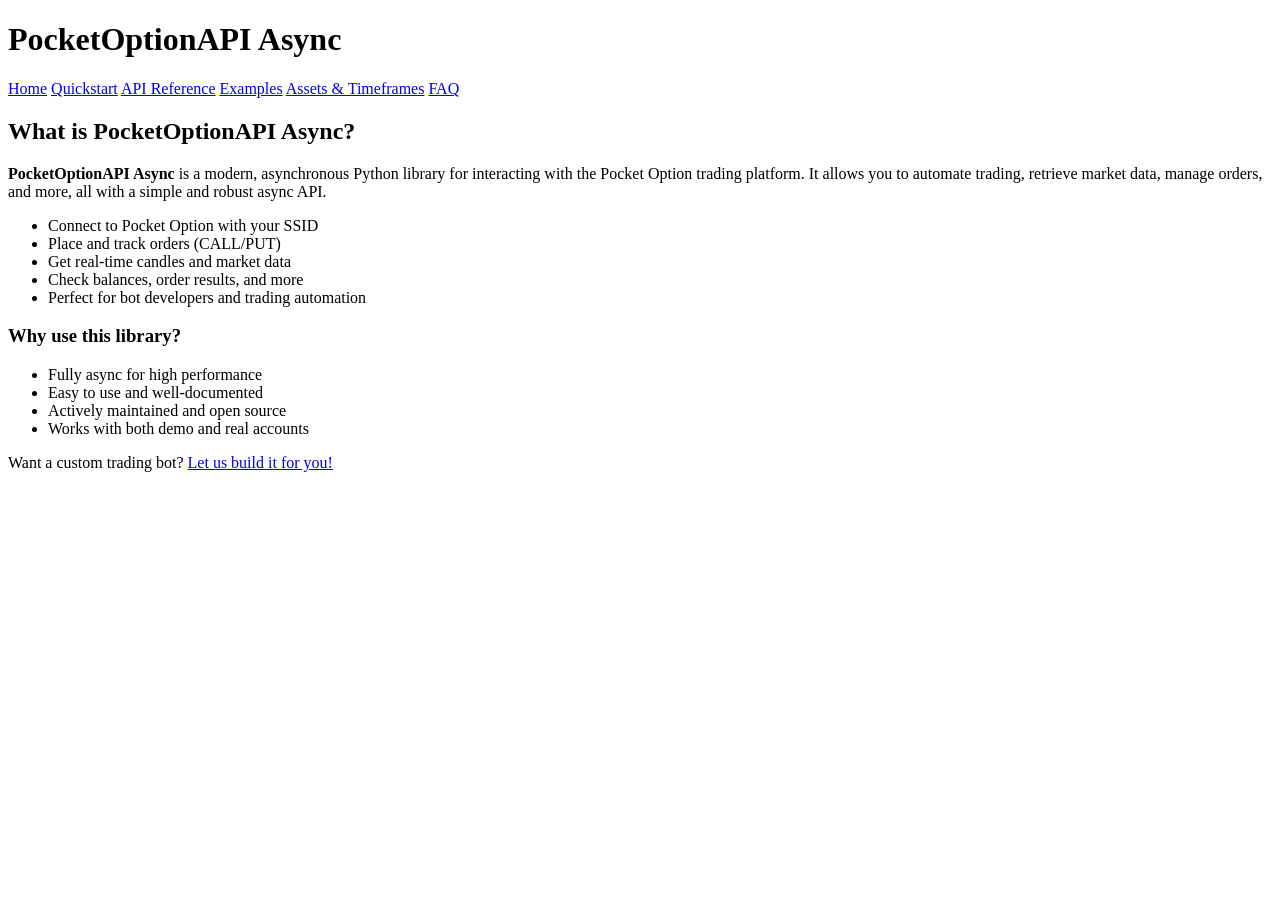
==== docs/index.html @ ecde8c00 "Complete comprehensive documentation for supported assets and timeframes Co-authored-by: theshadow76" ====
<!DOCTYPE html>
<html lang="en">
<head>
  <meta charset="UTF-8">
  <meta name="viewport" content="width=device-width, initial-scale=1.0">
  <title>PocketOptionAPI Async Docs</title>
  <link rel="stylesheet" href="style.css">
  <link href="https://fonts.googleapis.com/css2?family=Inter:wght@400;600;800&display=swap" rel="stylesheet">
</head>
<body>
  <header>
    <h1>PocketOptionAPI Async</h1>
    <nav>
      <a href="index.html">Home</a>
      <a href="quickstart.html">Quickstart</a>
      <a href="api.html">API Reference</a>
      <a href="examples.html">Examples</a>
      <a href="assets-timeframes.html">Assets & Timeframes</a>
      <a href="faq.html">FAQ</a>
    </nav>
  </header>
  <main>
    <h2>What is PocketOptionAPI Async?</h2>
    <div class="card">
      <p><b>PocketOptionAPI Async</b> is a modern, asynchronous Python library for interacting with the Pocket Option trading platform. It allows you to automate trading, retrieve market data, manage orders, and more, all with a simple and robust async API.</p>
      <ul>
        <li>Connect to Pocket Option with your SSID</li>
        <li>Place and track orders (CALL/PUT)</li>
        <li>Get real-time candles and market data</li>
        <li>Check balances, order results, and more</li>
        <li>Perfect for bot developers and trading automation</li>
      </ul>
    </div>
    <h3>Why use this library?</h3>
    <ul>
      <li>Fully async for high performance</li>
      <li>Easy to use and well-documented</li>
      <li>Actively maintained and open source</li>
      <li>Works with both demo and real accounts</li>
    </ul>
    <div class="advert">
      Want a custom trading bot? <a href="https://shop.chipatrade.com/products/create-your-bot?variant=42924637487206" target="_blank">Let us build it for you!</a>
    </div>
  </main>
</body>
<script src="codeblock.js"></script>
</html>
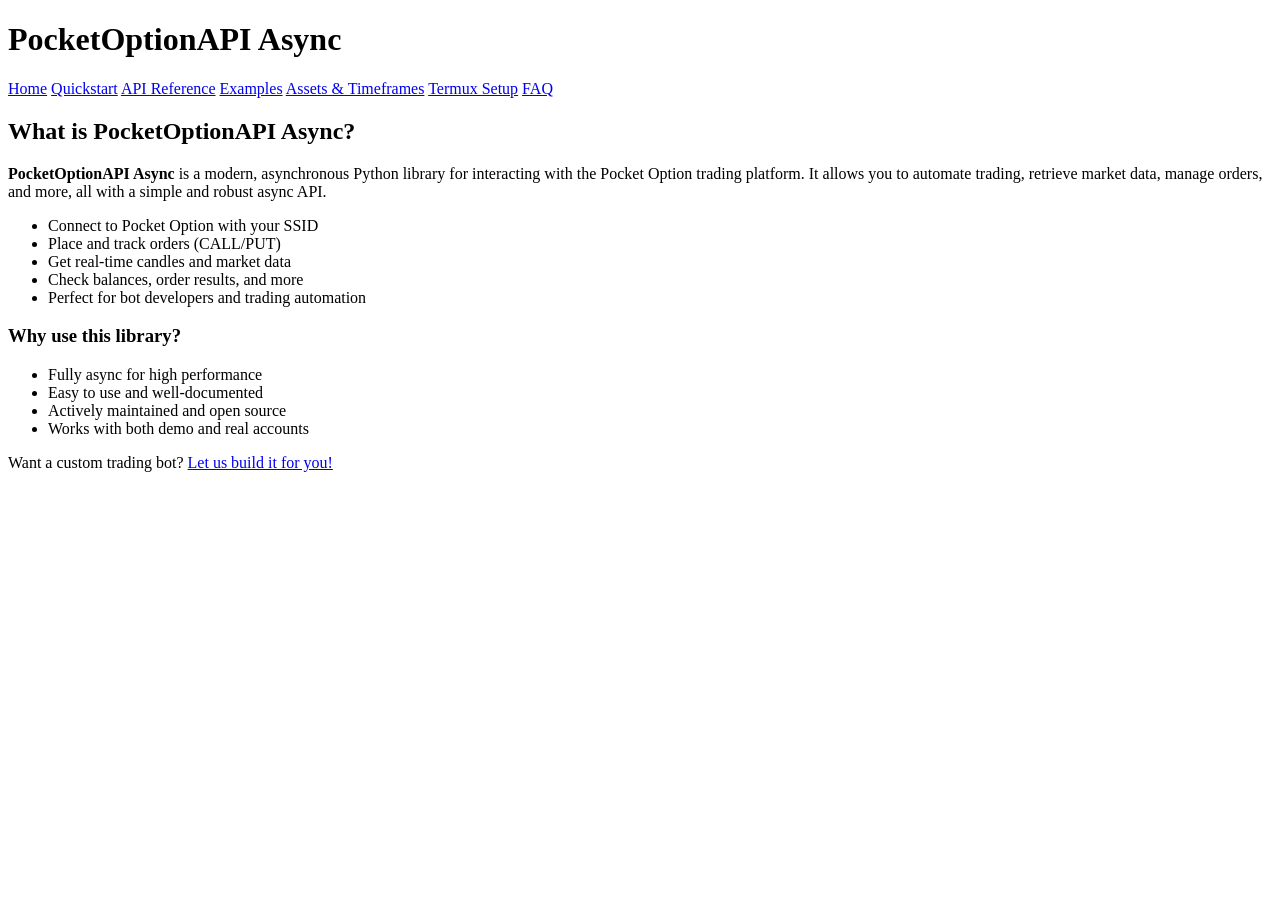
==== commit 0e821ea2: "Add Termux setup guide documentation Co-authored-by: theshadow76 <59869868+theshadow76@users.noreply" ====
--- a/docs/index.html
+++ b/docs/index.html
@@ -16,6 +16,7 @@
       <a href="api.html">API Reference</a>
       <a href="examples.html">Examples</a>
       <a href="assets-timeframes.html">Assets & Timeframes</a>
+      <a href="termux-setup.html">Termux Setup</a>
       <a href="faq.html">FAQ</a>
     </nav>
   </header>
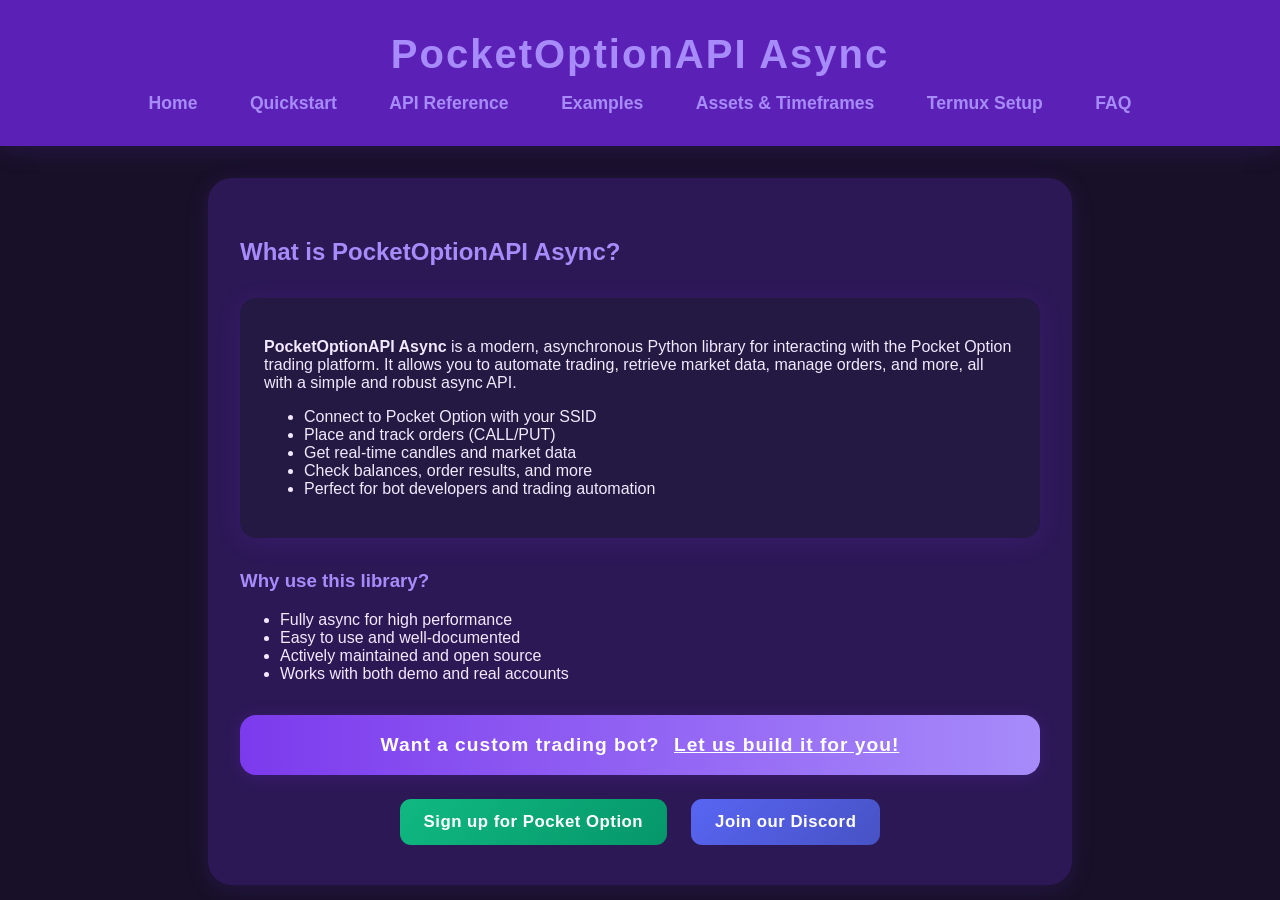
==== commit e441124f: "Update bot development links and add sign-up options across documentation" ====
--- a/docs/index.html
+++ b/docs/index.html
@@ -40,7 +40,11 @@
       <li>Works with both demo and real accounts</li>
     </ul>
     <div class="advert">
-      Want a custom trading bot? <a href="https://shop.chipatrade.com/products/create-your-bot?variant=42924637487206" target="_blank">Let us build it for you!</a>
+      Want a custom trading bot? <a href="https://chipatrade.com/services/bot-development" target="_blank">Let us build it for you!</a>
+    </div>
+    <div class="links-bar">
+      <a href="https://u3.shortink.io/smart/SDIaxbeamcYYqB" target="_blank" class="link-btn signup-btn">Sign up for Pocket Option</a>
+      <a href="https://discord.gg/PHHfh6UyCb" target="_blank" class="link-btn discord-btn">Join our Discord</a>
     </div>
   </main>
 </body>
--- a/docs/style.css
+++ b/docs/style.css
@@ -0,0 +1,189 @@
+/* Stunning purple modern theme */
+:root {
+  --primary: #7c3aed;
+  --primary-dark: #5b21b6;
+  --accent: #a78bfa;
+  --bg: #181028;
+  --bg-light: #231942;
+  --text: #f3e8ff;
+  --card: #2d1856;
+  --shadow: 0 4px 24px rgba(124,58,237,0.15);
+}
+
+body {
+  background: var(--bg);
+  color: var(--text);
+  font-family: 'Inter', 'Segoe UI', Arial, sans-serif;
+  margin: 0;
+  min-height: 100vh;
+}
+
+header {
+  background: var(--primary-dark);
+  padding: 2rem 0 1rem 0;
+  text-align: center;
+  box-shadow: var(--shadow);
+}
+
+header h1 {
+  color: var(--accent);
+  font-size: 2.5rem;
+  margin: 0;
+  letter-spacing: 2px;
+}
+
+nav {
+  margin: 1rem 0;
+}
+
+nav a {
+  color: var(--accent);
+  text-decoration: none;
+  margin: 0 1.5rem;
+  font-weight: 600;
+  font-size: 1.1rem;
+  transition: color 0.2s;
+}
+
+nav a:hover {
+  color: var(--primary);
+}
+
+main {
+  max-width: 800px;
+  margin: 2rem auto;
+  background: var(--card);
+  border-radius: 1.5rem;
+  box-shadow: var(--shadow);
+  padding: 2.5rem 2rem;
+}
+
+h2, h3 {
+  color: var(--accent);
+}
+
+.card {
+  background: var(--bg-light);
+  border-radius: 1rem;
+  box-shadow: var(--shadow);
+  padding: 1.5rem;
+  margin: 2rem 0;
+}
+
+.advert {
+  background: linear-gradient(90deg, var(--primary), var(--accent));
+  color: #fff;
+  border-radius: 1rem;
+  padding: 1.2rem 1.5rem;
+  margin: 2rem 0 0 0;
+  text-align: center;
+  font-size: 1.2rem;
+  font-weight: 600;
+  box-shadow: 0 2px 16px rgba(124,58,237,0.18);
+  letter-spacing: 1px;
+}
+
+.advert a {
+  color: #fff;
+  text-decoration: underline;
+  font-weight: bold;
+  margin-left: 0.5rem;
+}
+
+.links-bar {
+  display: flex;
+  justify-content: center;
+  gap: 1.5rem;
+  margin: 1.5rem 0 0 0;
+  flex-wrap: wrap;
+}
+
+.link-btn {
+  display: inline-block;
+  padding: 0.8rem 1.5rem;
+  border-radius: 0.7rem;
+  font-weight: 700;
+  font-size: 1.05rem;
+  text-decoration: none;
+  transition: transform 0.2s, box-shadow 0.2s;
+  letter-spacing: 0.5px;
+}
+
+.link-btn:hover {
+  transform: translateY(-2px);
+  box-shadow: 0 4px 20px rgba(124,58,237,0.3);
+}
+
+.signup-btn {
+  background: linear-gradient(135deg, #10b981, #059669);
+  color: #fff;
+}
+
+.discord-btn {
+  background: linear-gradient(135deg, #5865F2, #4752C4);
+  color: #fff;
+}
+
+
+
+pre {
+  background: #1e133a;
+  color: #e0c3fc;
+  border-radius: 0.7rem;
+  padding: 1.3rem 1.2rem 1.1rem 1.2rem;
+  font-size: 1.08rem;
+  font-family: 'Fira Mono', 'Consolas', 'Menlo', 'Monaco', monospace;
+  margin-bottom: 2.2rem;
+  position: relative;
+  box-shadow: 0 2px 16px rgba(124,58,237,0.10);
+  overflow-x: auto;
+  white-space: pre;
+  line-height: 1.6;
+  border: 1.5px solid #7c3aed33;
+}
+
+code {
+  background: #231942;
+  color: #e0c3fc;
+  border-radius: 0.4rem;
+  padding: 0.18em 0.5em;
+  font-size: 1em;
+  font-family: 'Fira Mono', 'Consolas', 'Menlo', 'Monaco', monospace;
+}
+
+pre code {
+  background: none;
+  color: inherit;
+  padding: 0;
+  font-size: inherit;
+  font-family: inherit;
+}
+
+pre .copy-btn {
+  position: absolute;
+  top: 0.7rem;
+  right: 1.2rem;
+  background: var(--primary);
+  color: #fff;
+  border: none;
+  border-radius: 0.4rem;
+  padding: 0.2rem 0.8rem;
+  font-size: 0.95rem;
+  cursor: pointer;
+  opacity: 0.85;
+  transition: background 0.2s, opacity 0.2s;
+  z-index: 2;
+}
+pre .copy-btn:hover {
+  background: var(--accent);
+  opacity: 1;
+}
+
+@media (max-width: 600px) {
+  main {
+    padding: 1rem 0.5rem;
+  }
+  header h1 {
+    font-size: 1.5rem;
+  }
+}
